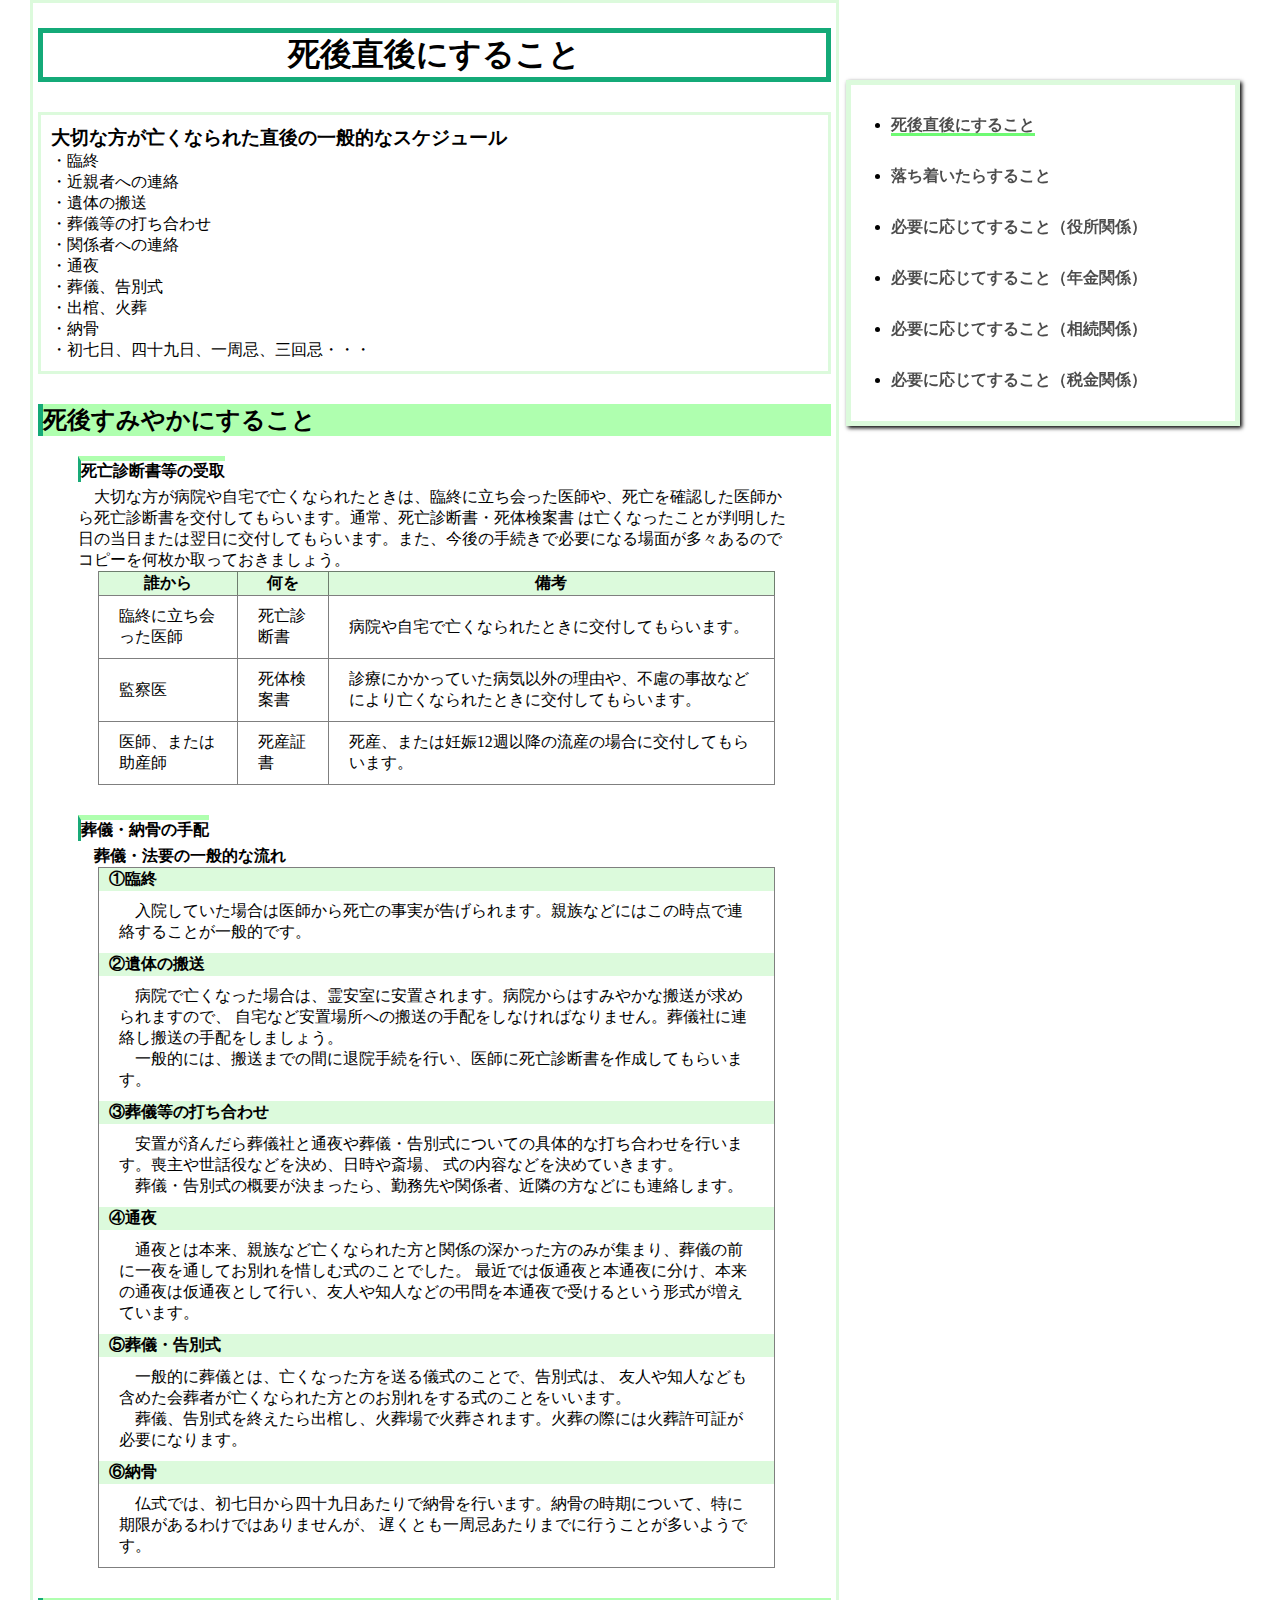
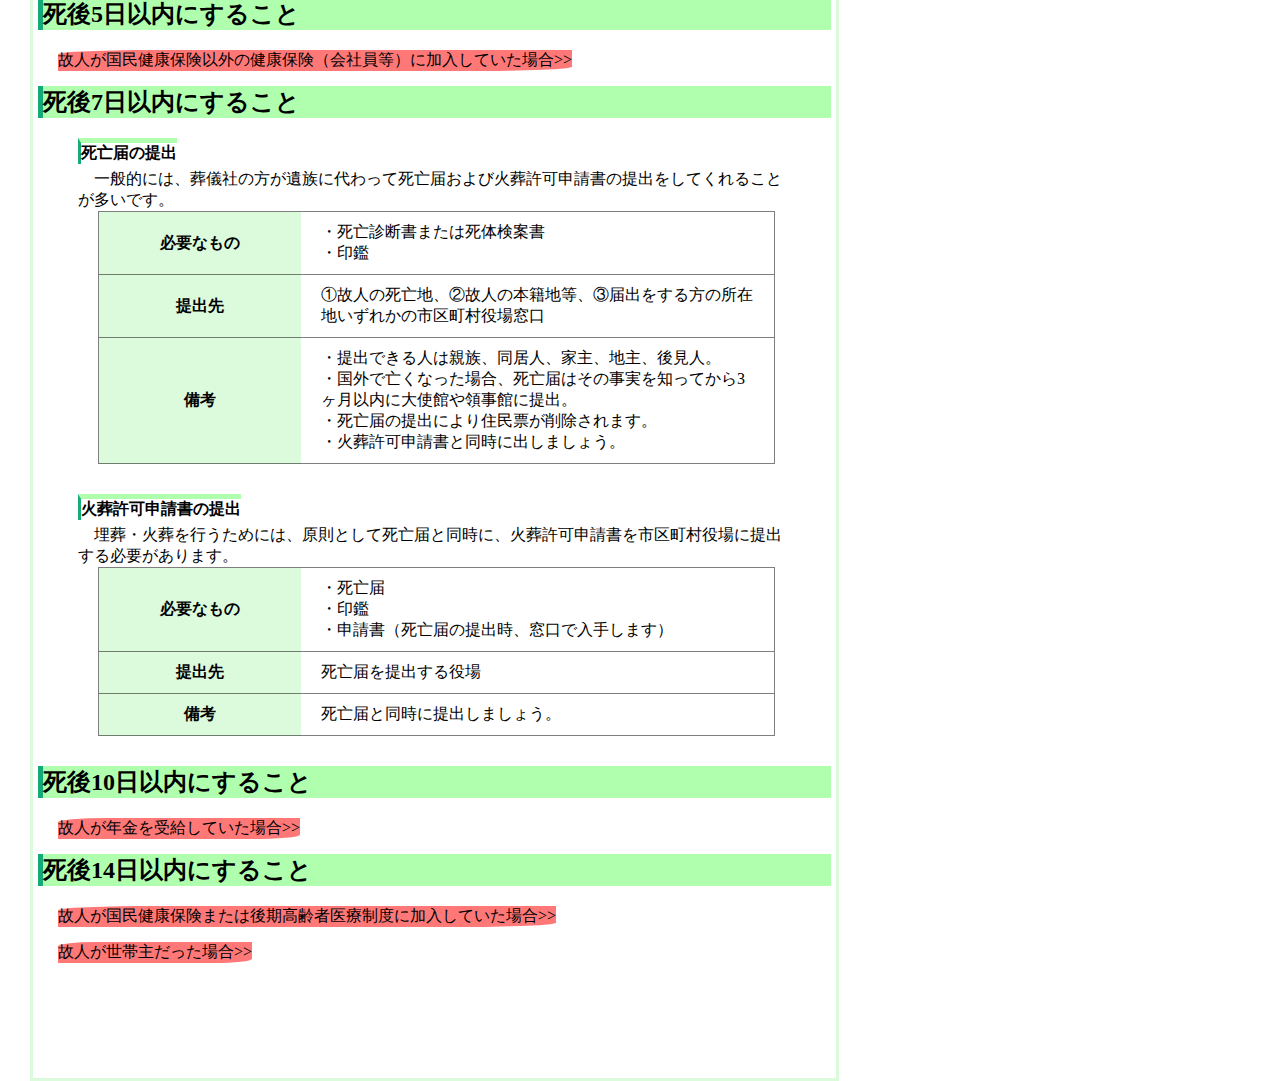
==== index.html @ fa415bdd "comment" ====
<!DOCTYPE html>
<html lang="ja">

<head>
    <meta charset="UTF-8">
    <meta name="viewport" content="width=device-width, initial-scale=1.0">
    <link rel="stylesheet" href="./all.css">
    <script src="https://ajax.googleapis.com/ajax/libs/jquery/3.3.1/jquery.min.js"></script>
    <title>死後直後にすること</title>

    <script src="./../jq/jquery-3.5.1.min.js"></script>
    <script>
        $(document).ready(function () {
            $('.term').click(function () {
                $(this).next('.result').slideToggle();
                $(this).toggleClass('open');
                if ($(this).hasClass('open')) {
                    $(this).children('p').css('background-color', 'rgb(175, 255, 175)');
                } else {
                    $(this).children('p').css('background-color', 'rgba(255, 120, 120)');
                }
            });
        });
    </script>
</head>

<body>
    <div class="show">
        <header>
            <h1>死後直後にすること</h1>
        </header>


        <!-------------------------------------------------------------------------------------------------------------->
        <div class="base-pre">
            <h3>大切な方が亡くなられた直後の一般的なスケジュール</h3>
            <p>
                ・臨終</br>
                ・近親者への連絡</br>
                ・遺体の搬送</br>
                ・葬儀等の打ち合わせ</br>
                ・関係者への連絡</br>
                ・通夜</br>
                ・葬儀、告別式</br>
                ・出棺、火葬</br>
                ・納骨</br>
                ・初七日、四十九日、一周忌、三回忌・・・
            </p>
        </div>

        <!-------------------------------------------------------------------------------------------------------------->
        <h2>死後すみやかにすること</h2>
        <div class="todo-container">
            <h4>死亡診断書等の受取</h4>
            <p>
                　大切な方が病院や自宅で亡くなられたときは、臨終に立ち会った医師や、死亡を確認した医師から死亡診断書を交付してもらいます。通常、死亡診断書・死体検案書
                は亡くなったことが判明した日の当日または翌日に交付してもらいます。また、今後の手続きで必要になる場面が多々あるのでコピーを何枚か取っておきましょう。
            </p>
            <table class="arrange-list">
                <tr>
                    <th>誰から</th>
                    <th>何を</th>
                    <th>備考</th>
                </tr>
                <tr>
                    <td>臨終に立ち会った医師</td>
                    <td>死亡診断書</td>
                    <td>病院や自宅で亡くなられたときに交付してもらいます。</td>
                </tr>
                <tr>
                    <td>監察医</td>
                    <td>死体検案書</td>
                    <td>診療にかかっていた病気以外の理由や、不慮の事故などにより亡くなられたときに交付してもらいます。</td>
                </tr>
                <tr>
                    <td>医師、または助産師</td>
                    <td>死産証書</td>
                    <td>死産、または妊娠12週以降の流産の場合に交付してもらいます。</td>
                </tr>
            </table>
        </div>
        <div class="todo-container">
            <h4>葬儀・納骨の手配</h4>
            <table class="type1">
                <p><a class="bold">　葬儀・法要の一般的な流れ</a></p>
                <tr>
                    <th>
                        ①臨終
                    </th>
                </tr>
                <tr>
                    <td>
                        　入院していた場合は医師から死亡の事実が告げられます。親族などにはこの時点で連絡することが一般的です。
                    </td>
                </tr>
                <tr>
                    <th>
                        ②遺体の搬送
                    </th>
                </tr>
                <tr>
                    <td>
                        　病院で亡くなった場合は、霊安室に安置されます。病院からはすみやかな搬送が求められますので、
                        自宅など安置場所への搬送の手配をしなければなりません。葬儀社に連絡し搬送の手配をしましょう。</br>
                        　一般的には、搬送までの間に退院手続を行い、医師に死亡診断書を作成してもらいます。
                    </td>
                </tr>
                <tr>
                    <th>
                        ③葬儀等の打ち合わせ
                    </th>
                </tr>
                <tr>
                    <td>
                        　安置が済んだら葬儀社と通夜や葬儀・告別式についての具体的な打ち合わせを行います。喪主や世話役などを決め、日時や斎場、
                        式の内容などを決めていきます。</br>
                        　葬儀・告別式の概要が決まったら、勤務先や関係者、近隣の方などにも連絡します。
                    </td>
                </tr>
                <tr>
                    <th>
                        ④通夜
                    </th>
                </tr>
                <tr>
                    <td>
                        　通夜とは本来、親族など亡くなられた方と関係の深かった方のみが集まり、葬儀の前に一夜を通してお別れを惜しむ式のことでした。
                        最近では仮通夜と本通夜に分け、本来の通夜は仮通夜として行い、友人や知人などの弔問を本通夜で受けるという形式が増えています。
                    </td>
                </tr>
                <tr>
                    <th>
                        ⑤葬儀・告別式
                    </th>
                </tr>
                <tr>
                    <td>
                        　一般的に葬儀とは、亡くなった方を送る儀式のことで、告別式は、
                        友人や知人なども含めた会葬者が亡くなられた方とのお別れをする式のことをいいます。</br>
                        　葬儀、告別式を終えたら出棺し、火葬場で火葬されます。火葬の際には火葬許可証が必要になります。
                    </td>
                </tr>
                <tr>
                    <th>
                        ⑥納骨
                    </th>
                </tr>
                <tr>
                    <td>
                        　仏式では、初七日から四十九日あたりで納骨を行います。納骨の時期について、特に期限があるわけではありませんが、
                        遅くとも一周忌あたりまでに行うことが多いようです。
                    </td>
                </tr>
            </table>
        </div>
        <!-------------------------------------------------------------------------------------------------------------->
        <h2>死後5日以内にすること</h2>

        <div class="term">
            <p>故人が国民健康保険以外の健康保険（会社員等）に加入していた場合>></p>
        </div>
        <div class="todo-container result">
            <h4>健康保険・厚生年金保険被保険者資格喪失届の提出</h4>
            <p>
                　亡くなった方が会社員等であった場合は、健康保険・厚生年金保険被保険者資格喪失届を年金事務所に提出して資格を喪失する必要があります。
                基本的には会社側で様々な退職手続と一緒に行ってくれることが多いので、残された家族は会社の担当者に確認しましょう。</br>
                　健康保険証は会社が代行してくれる場合は会社を経由して返却します。止むを得ない理由により直接返却する場合は、会社の住所がある各都道府県の
                協会けんぽ、会社が健保保険に加入していた場合はその健保組合に返却します。
            </p>
            <div class="term">
                <p>在職中に亡くなった場合>></p>
            </div>
            <div class="todo-container result">
                <p>
                    　会社員が在職中に亡くなった場合は、通常、死亡した日が退職日となり、健康保険と厚生年金保険の資格はその翌日に喪失となります。
                    また、亡くなった方の健康保険の扶養に入っていた方は、死亡日（退職日）の翌日に健康保険と厚生年金保険の資格を喪失しますので、今まで使用していた
                    健康保険証が使用できなくなります。そして、亡くなられた方の健康保険証と一緒にご自身の健康保険証も返却しなければなりません。</br>
                    <a class="bold">退職手続のリスト</a></br>
                    ・健康保険被保険者証の返却</br>
                    ・社員証（身分証明書）の返却</br>
                    ・死亡退職届の提出</br>
                    ・その他会社から貸与を受けていた物の返却</br>
                    ・未払い給与、退職金、社内預金、自社持ち株等の精算</br>
                    ・会社が求める書類（遺族厚生年金等の手続を会社がする場合等）の提出
                </p>
            </div>
        </div>

        <!-------------------------------------------------------------------------------------------------------------->
        <h2>死後7日以内にすること</h2>

        <div class="todo-container">
            <h4>死亡届の提出</h4>
            <p>
                　一般的には、葬儀社の方が遺族に代わって死亡届および火葬許可申請書の提出をしてくれることが多いです。
            </p>
            <table class="handin-list">
                <tr>
                    <th>必要なもの</th>
                    <td>
                        ・死亡診断書または死体検案書</br>
                        ・印鑑
                    </td>
                </tr>
                <tr>
                    <th>提出先</th>
                    <td>
                        ①故人の死亡地、②故人の本籍地等、③届出をする方の所在地いずれかの市区町村役場窓口
                    </td>
                </tr>
                <tr>
                    <th>備考</th>
                    <td>
                        ・提出できる人は親族、同居人、家主、地主、後見人。</br>
                        ・国外で亡くなった場合、死亡届はその事実を知ってから3ヶ月以内に大使館や領事館に提出。</br>
                        ・死亡届の提出により住民票が削除されます。</br>
                        ・火葬許可申請書と同時に出しましょう。</br>
                    </td>
                </tr>
            </table>
        </div>
        <div class="todo-container">
            <h4>火葬許可申請書の提出</h4>
            <p>
                　埋葬・火葬を行うためには、原則として死亡届と同時に、火葬許可申請書を市区町村役場に提出する必要があります。
            </p>
            <table class="handin-list">
                <tr>
                    <th>必要なもの</th>
                    <td>
                        ・死亡届</br>
                        ・印鑑</br>
                        ・申請書（死亡届の提出時、窓口で入手します）
                    </td>
                </tr>
                <tr>
                    <th>提出先</th>
                    <td>死亡届を提出する役場</td>
                </tr>
                <tr>
                    <th>備考</th>
                    <td>死亡届と同時に提出しましょう。</td>
                </tr>
            </table>
        </div>

        <!-------------------------------------------------------------------------------------------------------------->
        <h2>死後10日以内にすること</h2>

        <div class="term">
            <p>故人が年金を受給していた場合>></p>
        </div>
        <div class="todo-container result">
            <h4>年金の受給停止手続と未支給年金の請求</h4>
            <p>
                　年金受給者が亡くなった場合は、年金受給を停止させるために<a class="bold">年金受給権者死亡届の提出</a>が必要です。手続が遅れてしまったために
                年金が支払われてしまった場合は、その分を返還しなければなりません。</br>
                　年金は、死亡した月の分まで受け取ることができます。まだ支払われてない未支給年金は請求すれば受給資格のある遺族に支払われます。</br>
                　年金受給権者死亡届の提出と併せて未支給年金請求を行いましょう。
            </p>
            <table class="handin-list">
                <tr>
                    <th>提出書類</th>
                    <td>
                        ・未支給（年金・保険給付）請求書(年金事務所の窓口か、日本年金機構のウェブサイトからダウンロードして入手)</br>
                        ・年金受給権者死亡届（報告書）
                    </td>
                </tr>
                <tr>
                    <th>必要なもの</th>
                    <td>
                        ・故人の年金証書（添えることができないときは年金受給権者死亡届に事由を記入）</br>
                        ・死亡の事実を明らかにできる書類（戸籍謄抄本、死亡診断書（コピー可）、住民票等）</br>
                        ・故人と請求者の身分関係を証明できる書類（市区町村長の証明書、戸籍等抄本等（住民票は不可））</br>
                        ・故人の住民票（除票）と請求者の世帯全員の住民票等</br>
                        ・受け取りを希望する金融機関の通帳（コピー可）</br>
                        ・生計同一についての別紙の様式（故人と請求する方が別世帯だった場合）
                    </td>
                </tr>
                <tr>
                    <th>請求先</th>
                    <td>最寄りの年金事務所または街角の年金相談センター</td>
                </tr>
                <tr>
                    <th>備考</th>
                    <td>
                        手続の期限は、<a class="red">国民年金の場合は死亡日から14日以内、厚生年金の場合は死亡日から10日以内</a>です。
                    </td>
                </tr>
            </table>
        </div>
        
        <!-------------------------------------------------------------------------------------------------------------->
        <h2>死後14日以内にすること</h2>

        <div class="term">
            <p>故人が国民健康保険または後期高齢者医療制度に加入していた場合>></p>
        </div>
        <div class="todo-container result">
            <h4>国民健康保険の資格喪失届・後期高齢者医療資格喪失届の提出</h4>
            <p>
                　亡くなった方が自営業などであった場合は国民健康保険資格喪失届を、75歳以上（65〜74歳で障害をある方を含む）であった場合は後期高齢者医療資格喪失届
                を、世帯主等が提出し、併せて健康保険証等を返却します。</br>
                　また、亡くなった方が世帯主でその家族も国民健康保険に加入していた場合、健康保険証の返却の際に、世帯主を書き換えて新しい健康保険証を発行してもらう
                必要があります。
            </p>
            <table class="handin-list">
                <tr>
                    <th>必要なもの</th>
                    <td>
                        ・国民健康保険の資格喪失届または後期高齢者医療資格喪失届（窓口で入手）</br>
                        ・国民健康保険被保険者証（世帯主死亡の場合は世帯全員分）</br>
                        ・国民健康保険高齢受給者証（対象者）</br>
                        ・後期高齢者医療被保険者証（対象者）</br>
                        ・死亡を証明する戸籍抄本など</br>
                        ・世帯主の印鑑（認印）</br>
                        ・運転免許証等の本人確認資料
                    </td>
                </tr>
                <tr>
                    <th>提出先</th>
                    <td>故人が住んでいた市区町村役場窓口</td>
                </tr>
                <tr>
                    <th>備考</th>
                    <td>
                        後期高齢者医療の対処者は以下も必要になります。</br>
                        ・相続人の印鑑・預金通帳（高額療養費がある場合のみ）</br>
                        ・限度額適用・標準負担額減少認定証</br>
                        ・特定疾病療養受療証
                    </td>
                </tr>
            </table>
        </div>
        <div class="term">
            <p>故人が世帯主だった場合>></p>
        </div>
        <div class="todo-container result">
            <h4>世帯主変更届（住民異動届）の提出</h4>
            <p>
                　世帯主が亡くなり、残る世帯員が2名以上（配偶者以外の者が新たに世帯主になる等）の場合は、世帯主に変更が生じた日から14日以内に世帯主変更届（住民異同票）
                を提出して住民票の世帯主を変更する必要があります。</br>
                　また、残された世帯主が1名の場合や、妻（母）と幼い子というように新しい世帯主が明白な場合は届出の必要はありません。
            </p>
            <table class="handin-list">
                <tr>
                    <th>必要なもの</th>
                    <td>
                        ・届出書（窓口で入手）</br>
                        ・国民健康保険証（加入者のみ）</br>
                        ・運転免許証等の本人確認資料</br>
                        ・印鑑</br>
                        ・委任状（代理人の場合）
                    </td>
                </tr>
                <tr>
                    <th>提出先</th>
                    <td>故人が住んでいた市区町村役場窓口</td>
                </tr>
                <tr>
                    <th>備考</th>
                    <td>
                        ・完了したら住民票の写しを取得し、念のため内容を確認しましょう。</br>
                        ・死亡届と同時に提出しましょう。
                    </td>
                </tr>
            </table>
        </div>
    </div>

    <div class="side">
        <ul>
            <li><a class="current_page" href="./task1.html">死後直後にすること</a></li>
            <li><a href="./task2.html">落ち着いたらすること</a></li>
            <li><a href="./yakusho.html">必要に応じてすること（役所関係）</a></li>
            <li><a href="./nenkin.html">必要に応じてすること（年金関係）</a></li>
            <li><a href="./souzoku.html">必要に応じてすること（相続関係）</a></li>
            <li><a href="./zeikin.html">必要に応じてすること（税金関係）</a></li>
        </ul>
    </div>
</body>

</html>
---- all.css ----
body {
    margin: 0;
    padding: 0 30px;
}

h1,
h2,
h3,
h4,
h5,
p {
    margin: 0;
}

p {
    font-weight: 100;
}

a {
    text-decoration: none;
    color: rgb(0, 0, 0, 0.7);
}

/*<!-------------------------------------------------------------------------------------------------------------->*/

.red {
    color: red;
    cursor: pointer;
}

.bold {
    color: black;
    font-weight: bold;
}

/*<!-------------------------------------------------------------------------------------------------------------->*/
header {
    text-align: center;
    margin: 20px 0;
    border: solid rgb(20, 170, 120) 5px;
}

.show {
    width: 65%;
    height: 100%;
    padding: 5px;
    padding-bottom: 100px;
    float: left;
    border: solid rgb(220, 250, 220) 3px;
    background-color: #fff;
}

.show h2 {
    margin: 10px 0 20px;
    background-color: rgb(175, 255, 175);
    border-left: solid rgb(20, 170, 120) 5px;
}

.show h4 {
    margin-bottom: 5px;
    display: inline-block;
    border-left: solid rgb(25, 170, 120) 3px;
    border-top: solid rgba(175, 255, 175) 5px;
}

.show .term {
    margin-left: 10px;
    margin-bottom: 15px;
    padding: 0 10px;
    cursor: pointer;
}

.show .term p {
    display: inline-block;
    border-radius: 20% 0 20% 0;
    background-color: rgb(255, 120, 120);
}

.show .term:hover {
    opacity: 0.8;
}

/*<!-------------------------------------------------------------------------------------------------------------->*/
.todo-container {
    margin: 0 20px 20px;
    padding: 0 20px;
}

.result {
    display: none;
}

/*<!-------------------------------------------------------------------------------------------------------------->*/

.base-pre {
    margin: 30px 0;
    padding: 10px;
    border: solid rgb(220, 250, 220) 3px;
}

/*<!-------------------------------------------------------------------------------------------------------------->*/

table {
    width: 95%;
    margin: 0 20px 30px;
    border-spacing: 0;
    border: solid rgba(0, 0, 0, 0.5) 1px;
    border-right: none;
}

table th {
    background-color: rgb(220, 250, 220);
}

table td {
    padding: 10px 20px;
}

.handin-list {
    border-bottom: none;
}

.handin-list td {
    border-right: solid rgba(0, 0, 0, 0.5) 1px;
    border-bottom: solid rgba(0, 0, 0, 0.5) 1px;
}

.handin-list th {
    width: 200px;
    border-bottom: solid rgba(0, 0, 0, 0.5) 1px;
}

.arrange-list {
    border-top: none;
    border-right: none;
}

.arrange-list th,
.arrange-list td {
    border-top: solid rgba(0, 0, 0, 0.5) 1px;
    border-right: solid rgba(0, 0, 0, 0.5) 1px;
}

.bikou {
    width: 50%;
}

.type1 {
    border-right: solid rgba(0, 0, 0, 0.5) 1px;
}

.type1 th {
    padding-left: 10px;
    text-align: left;

}

/*<!-------------------------------------------------------------------------------------------------------------->*/

.poten-q p {
    margin-bottom: 10px;
    border: rgb(220, 250, 220) solid 2px;
}

input[type="radio"] {
    display: none;
}

label {
    display: inline-block;
    padding: 2px 5px;
    color: rgb(0, 0, 0, 0.7);
    border: rgb(0, 140, 255) solid 2px;
    border-radius: 5px;
}

input[type="radio"]:checked+label {
    background: rgb(220, 255, 255);
    color: rgb(0, 140, 255);
}

/*<!-------------------------------------------------------------------------------------------------------------->*/
.side{
    width: 30%;
    border: solid rgb(220, 250, 220) 5px;
    background-color: #fff;
    position: fixed;
    top: 80px;
    right: 40px;
    box-shadow: 2px 2px 4px;
}
.side li{
    font-weight: bold;
    margin: 30px 0;
}
.side a:hover{
    border-bottom: solid rgb(220, 250, 220) 3px;
}
.current_page{
    border-bottom: solid rgb(110, 250, 115) 3px;
}

/*<!-------------------------------------------------------------------------------------------------------------->*/

@media screen and (max-width:750px) {
    body {
        margin: 0;
        padding: 0;
    }

    p,
    table td {
        font-size: 15px;
    }

    .show {
        width: 99%;
        margin: 0;
        padding-bottom: 0;
        border: none;
    }
    .side{
        width: 100%;
        position: static;
        box-shadow: none;
        border: none;
    }

    .todo-container {
        margin: 0;
    }

    .handin-list {
        margin: 10px 0;
    }

    .handin-list th {
        width: 100px;
    }
}
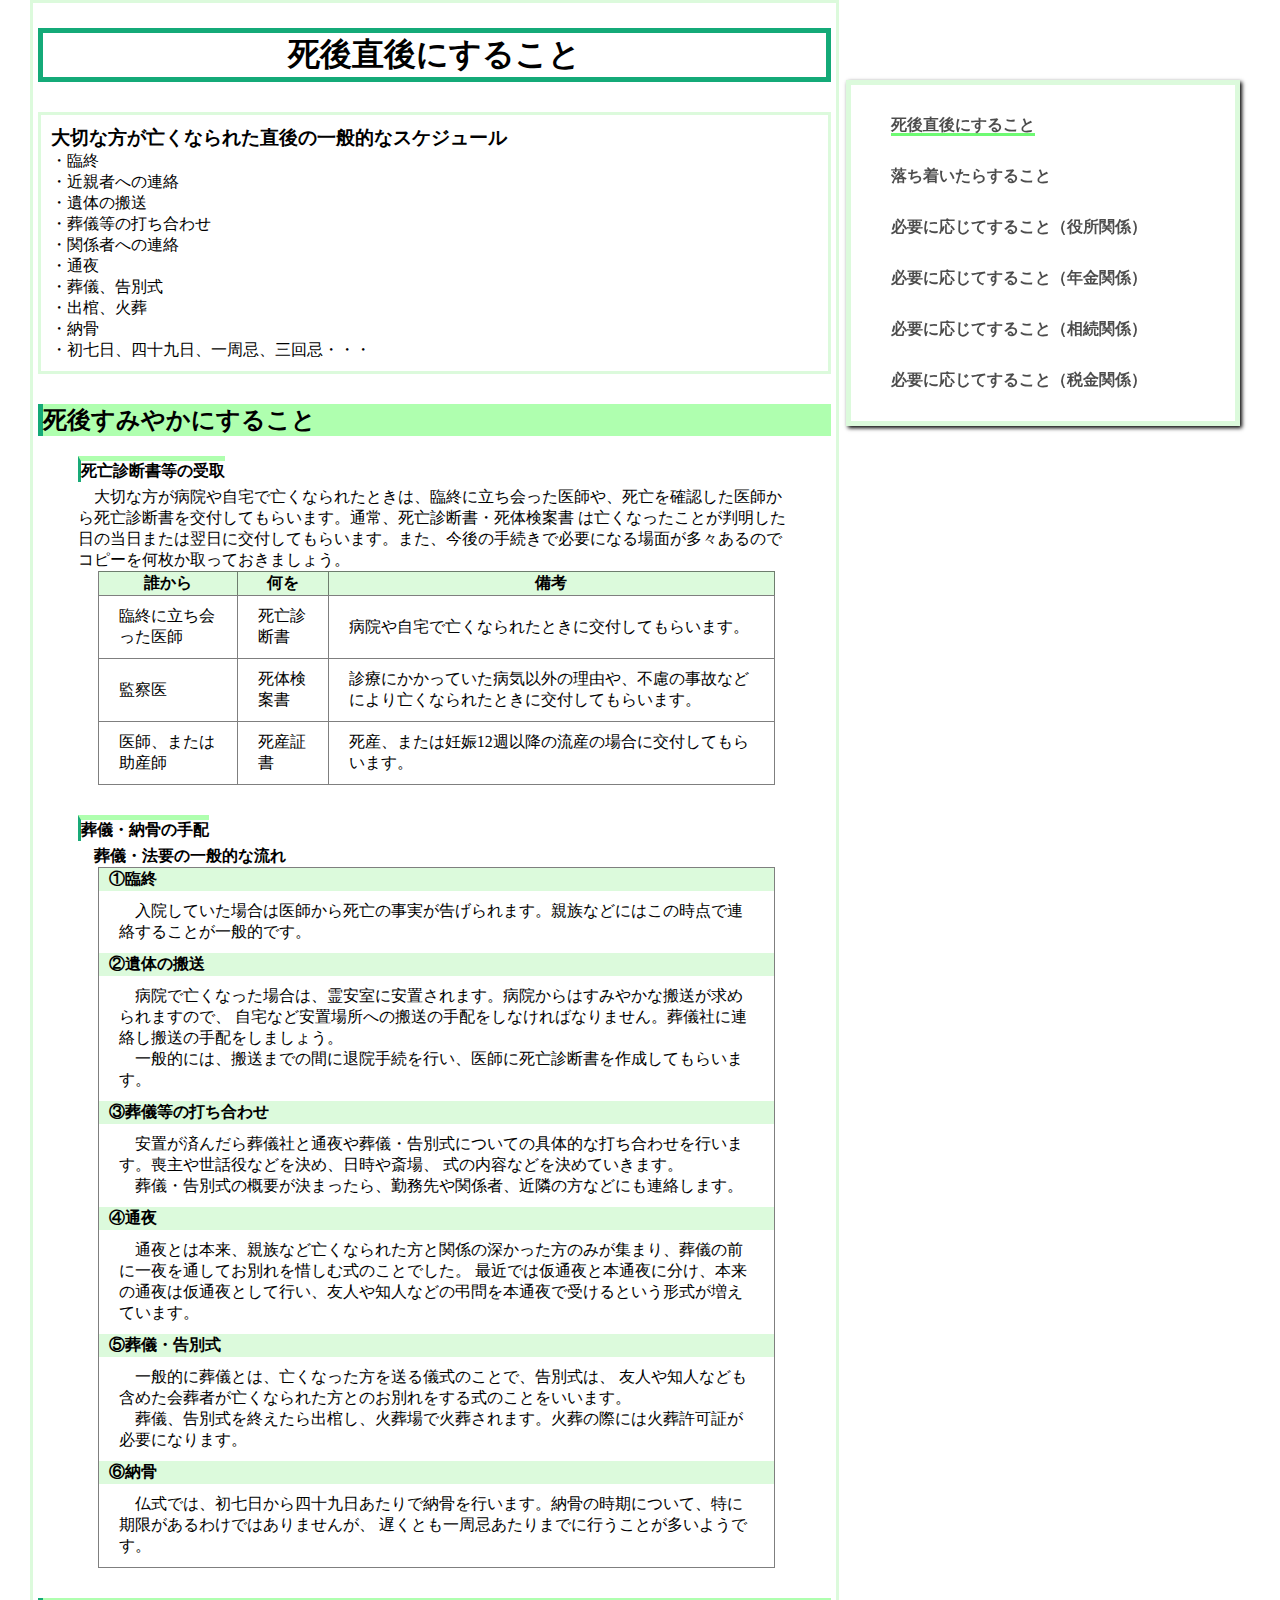
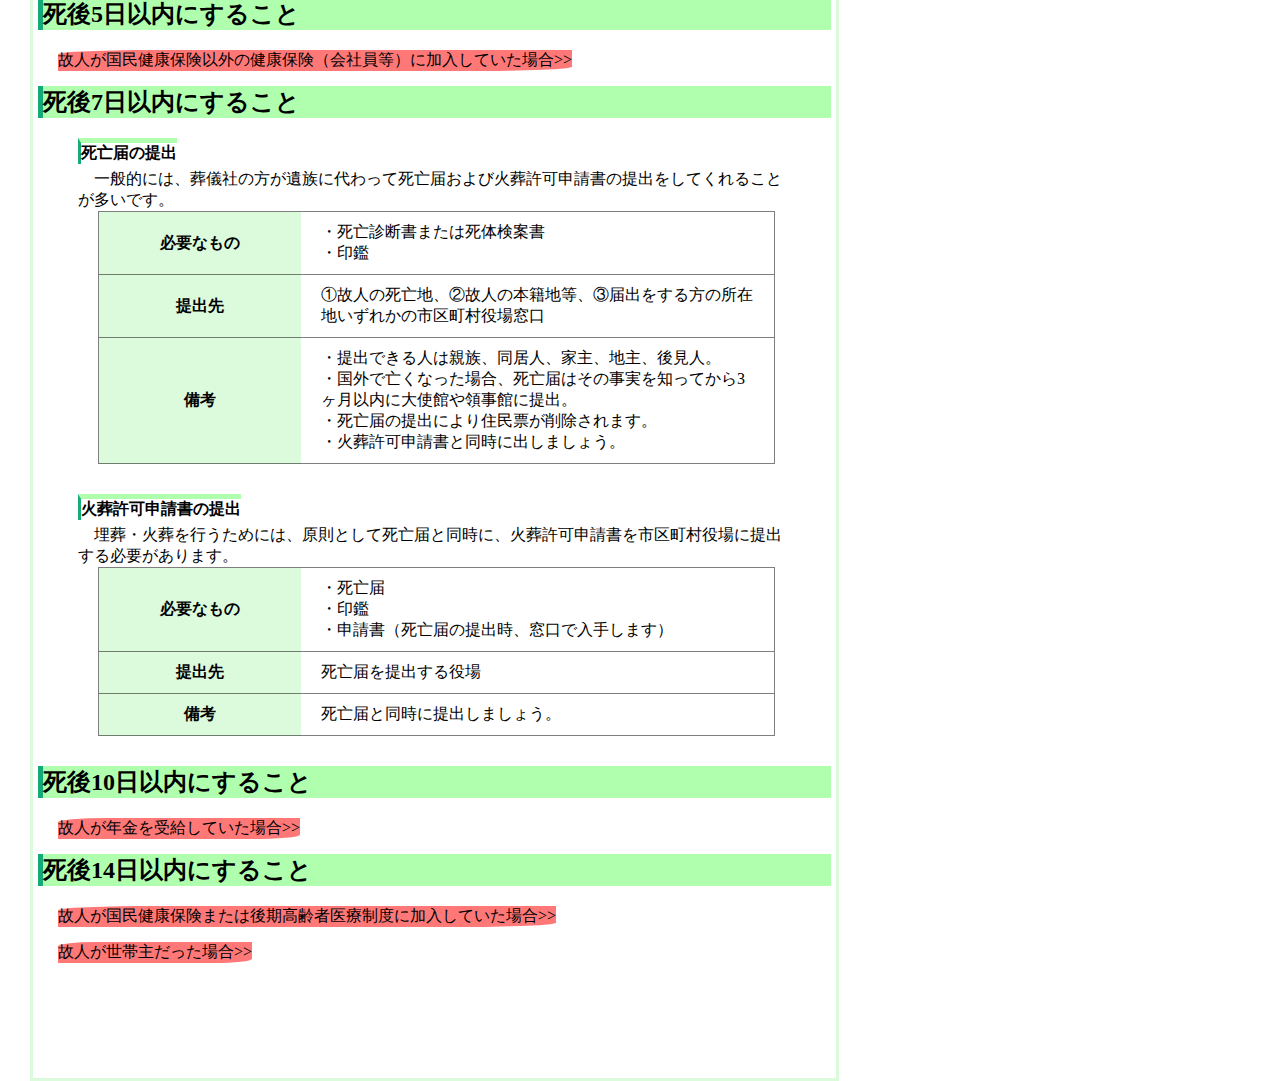
==== commit 925d2f3b: "comment" ====
--- a/index.html
+++ b/index.html
@@ -370,7 +370,7 @@
 
     <div class="side">
         <ul>
-            <li><a class="current_page" href="./task1.html">死後直後にすること</a></li>
+            <li><a class="current_page" href="./index.html">死後直後にすること</a></li>
             <li><a href="./task2.html">落ち着いたらすること</a></li>
             <li><a href="./yakusho.html">必要に応じてすること（役所関係）</a></li>
             <li><a href="./nenkin.html">必要に応じてすること（年金関係）</a></li>
--- a/all.css
+++ b/all.css
@@ -19,6 +19,9 @@
 a {
     text-decoration: none;
     color: rgb(0, 0, 0, 0.7);
+}
+ul{
+    list-style: none;
 }
 
 /*<!-------------------------------------------------------------------------------------------------------------->*/
@@ -216,6 +219,7 @@
     .show {
         width: 99%;
         margin: 0;
+        margin-bottom: 100px;
         padding-bottom: 0;
         border: none;
     }
